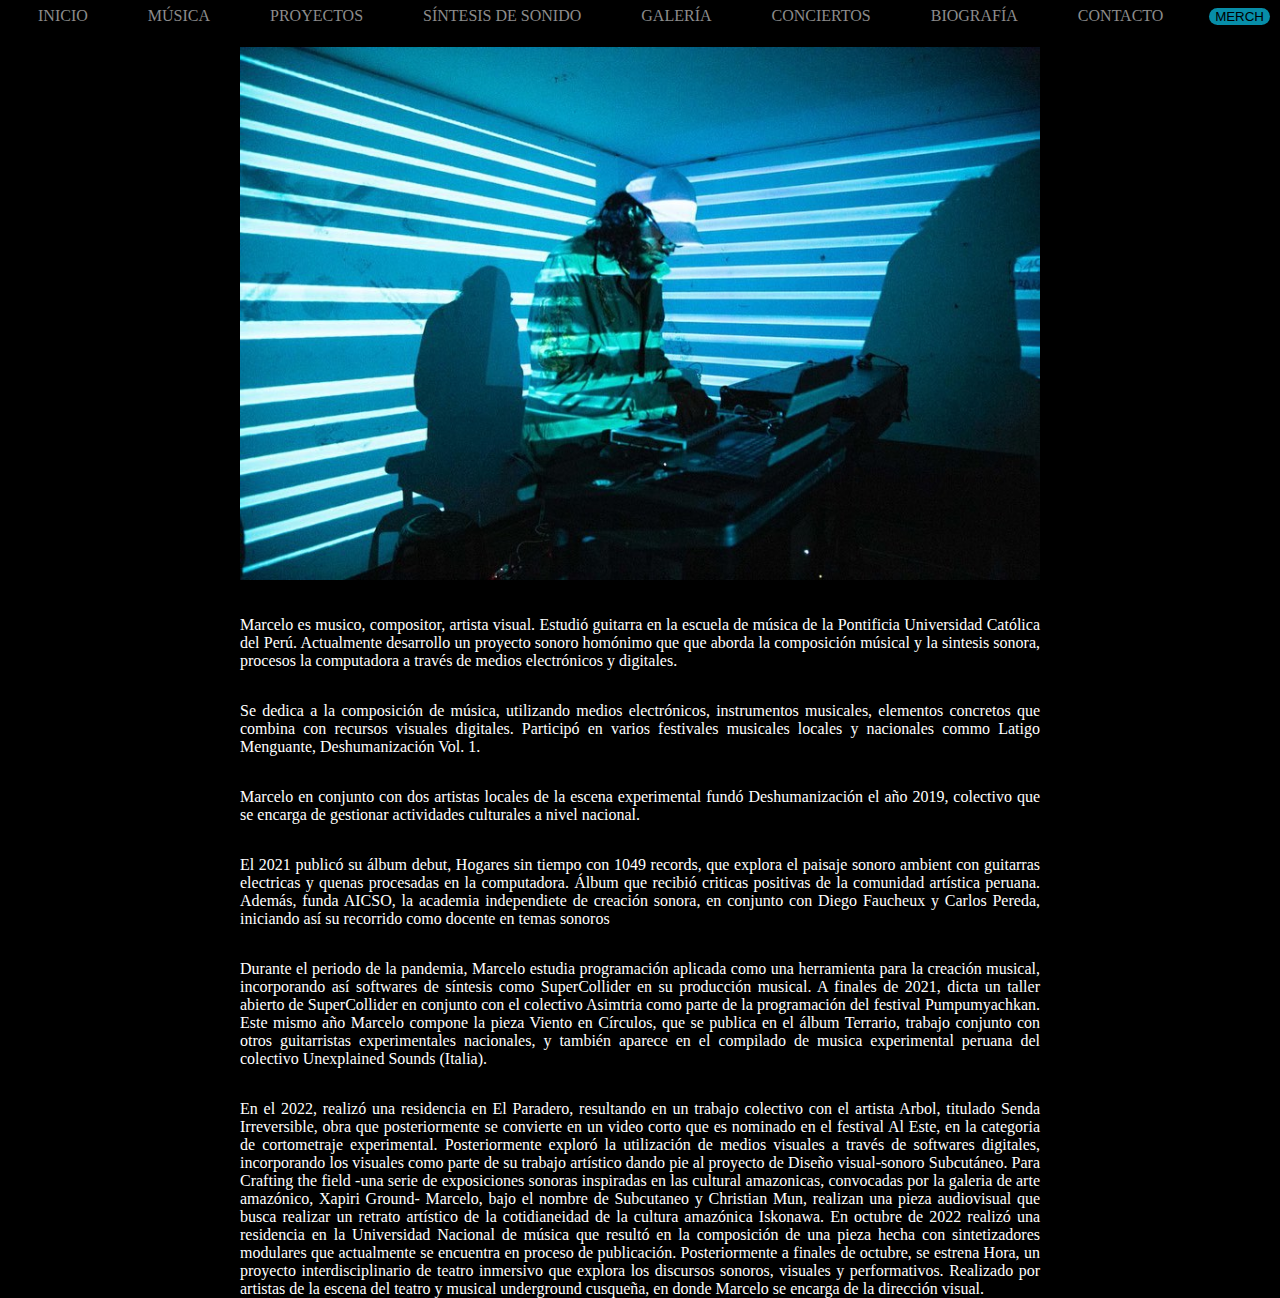
==== bio.html @ 60d63c55 "Add files via upload" ====
<!DOCTYPE html>
<html lang="en">

<head>
    <link href="./style.css" rel="stylesheet">
    <meta charset="UTF-8">
    <meta name="viewport" content="width=device-width, initial-scale=1.0">
    <title>Document</title>
</head>

<body>
    <header class = "front_header">
        <nav >
            <ul class="lista" >
                <li> <a href="index.html"> INICIO </a></li>
                <li> <a href="musica.html"> MÚSICA </a></li>
                <li> <a href="proyectos.html"> PROYECTOS </a></li>
                <li> <a href="sintesis.html"> SÍNTESIS DE SONIDO </a></li>
                <li> <a href="./galeria.html"> GALERÍA </a></li>
                <li> <a href="./conciertos.html"> CONCIERTOS </a></li>
                <li> <a href="./bio.html"> BIOGRAFÍA </a></li>
                <li> <a href="./contacto.html"> CONTACTO </a></li>
            </ul>
        </nav>
        <a class="merch" href="#"> <button>MERCH</button></a>
        <!--buscar por qué si nav hace swap con la liniea de <a 
                  contacto>  contacto se ve abajo y no  la derecha -->
    </header>

    <div class="bio_style">
        <img src="images/bio1.jpg" alt="marcelo mellado, 2022" width="800px">

        <p>
            Marcelo es musico, compositor, artista visual. Estudió guitarra en la escuela de música de la Pontificia Universidad Católica del Perú. Actualmente desarrollo un proyecto sonoro homónimo que que aborda la composición músical y la sintesis sonora, procesos  la computadora a través de medios electrónicos y digitales.
        </p>
        <p>
            Se dedica a la composición de música, utilizando medios electrónicos, instrumentos musicales, elementos concretos que combina con recursos visuales digitales. Participó en varios festivales musicales locales y nacionales commo Latigo Menguante, Deshumanización Vol. 1.
        </p>
        <p>
            Marcelo en conjunto con dos artistas locales de la escena experimental fundó Deshumanización el año 2019, colectivo que se encarga de gestionar actividades culturales a nivel nacional.
        </p>
        <p>
            El 2021 publicó su álbum debut, Hogares sin tiempo con 1049 records, que explora el paisaje sonoro ambient con guitarras electricas y quenas procesadas en la computadora. Álbum que recibió criticas positivas de la comunidad artística peruana. Además, funda AICSO, la academia independiete de creación sonora, en conjunto con Diego Faucheux y Carlos Pereda, iniciando así su recorrido como docente en temas sonoros
        </p>
        <p>
            Durante el periodo de la pandemia, Marcelo estudia programación aplicada como una herramienta para la creación musical, incorporando así softwares de síntesis como SuperCollider en su producción musical. A finales de 2021, dicta un taller abierto de SuperCollider en conjunto con el colectivo Asimtria como parte de la programación del festival Pumpumyachkan. Este mismo año Marcelo compone la pieza Viento en Círculos, que se publica en el álbum Terrario, trabajo conjunto con otros guitarristas experimentales nacionales, y también aparece en el compilado de musica experimental peruana del colectivo Unexplained Sounds (Italia).
        </p>
        <p>
            En el 2022, realizó una residencia en El Paradero, resultando en un trabajo colectivo con el artista Arbol, titulado Senda Irreversible, obra que posteriormente se convierte en un video corto que es nominado en el festival Al Este, en la categoria de cortometraje experimental. Posteriormente exploró la utilización de medios visuales a través de softwares digitales, incorporando los visuales como parte de su trabajo artístico dando pie al proyecto de Diseño visual-sonoro Subcutáneo. Para Crafting the field -una serie de exposiciones sonoras inspiradas en las cultural amazonicas, convocadas por la galeria de arte amazónico, Xapiri Ground- Marcelo, bajo el nombre de Subcutaneo y Christian Mun, realizan una pieza audiovisual que busca realizar un retrato artístico de la cotidianeidad de la cultura amazónica Iskonawa. En octubre de 2022
            realizó una residencia en la Universidad Nacional de música que resultó en la composición de una pieza hecha con sintetizadores modulares que actualmente se encuentra en proceso de publicación. Posteriormente a finales de octubre, se estrena Hora, un proyecto interdisciplinario de teatro inmersivo que explora los discursos sonoros, visuales y performativos. Realizado por artistas de la escena del teatro y musical underground cusqueña, en donde Marcelo se encarga de la dirección visual.
        </p>

    </div>
</body>

</html>
---- style.css ----
* {
    box-sizing: border-box;
    /* color: white; */
    margin: 0;
    text-decoration: none;
}


body {
    font-family: 'consolas';
    background-color: black;
}

.front_page {
    width: 100%;
    height: 100vh;
    background-color: transparent;
    background-image: linear-gradient(rgba(20, 20, 20, 0.60), rgba(0, 0, 0, 0.0));
    background-position: center;
    background-size: center;
}

.front_header {
    /* background-color: rgb(177, 175, 175); */
    padding: 7px 10px;
    display: flex;
    justify-content: space-between;
    /* background-color: rgb(30,30,30); */
    align-items: center;
    /* border-bottom: 1px solid rgb(204, 204, 204); */
}

.titulo {
    color: white;   
    margin: 0;
    display: flex; 
    height: 80%;
    align-items: center;
    text-align: center;
    background-color: transparent;
    justify-content: center;
    font-size: 50px;
    margin: 0px;
    font-weight: 600;
    flex-direction: column;
    padding: 0;
    
}

.subtitulo {
    block-size: 0;
    display: flex;
    text-align: center;
    font-size: 30px;
}


.lista {
    list-style: none;
    padding-left: 0;
    
}

.lista li {

    display: inline-block;
    padding: 0 28px;
}


.lista li a {
    transition: all 0.3js ease 0.0s;
    color:rgb(140,140,140 );
}

.lista li a:hover {
    color: rgb(7, 141, 168)
}

.back-video {
    background-color: transparent;
    position: absolute;
    right: 0px;
    bottom: 0px;
    z-index: -1;
}

@media (min-aspect-ratio: 16/9) {
    .back-video {
        width: 100%;
        height: auto;
    }
}


@media (max-aspect-ratio: 16/9) {
    .back-video {
        width: auto;
        height: 100%;
    }
}

button {
    padding: 5 45px;
    /* margin-right: 50px; */
    background-color: rgba(7, 141, 168, 1);
    border: none;
    border-radius: 50px;
    cursor: pointer;
    transition: all 0.3s ease 0s;
}

button:hover {
    background-color: rgba(22, 222, 222, 0.7);
}




#leyenda {
    display: flex;
    font-family: 'consolas';
    font-size: 20px;
    align-items: center;
    justify-content: center;
}

#leyenda p {
    padding: 10px;
}






/* Regular pages*/




/*BIO*/
.bio_style {
    text-align: center;
    padding: 0;
}

.bio_style img {
    /* border-left: 1px solid white; */
    margin-top: 15px;
}

.bio_style p {

    color: white;
    max-width: 800px;
    padding: 32px 0 0;
    margin: 0 auto;
    text-align: justify;

}



/*CONTACTO*/

/* .contacto {
    position: relative;
    padding: 0 50px ;
    color: white;
    text-align: left;
}

.contactoHeader {
    position: absolute;
    display: flex;
} */

/* CONTACTO */

/* CONTACTO */

.contacto {
    width: 940px;
    position: relative; /* Make the container a positioning context for absolute positioning */
    padding: 0 10px;
    color: white;
    text-align: right;
}

.contacto img {
    width: 100%; /* Make sure the image spans the entire width of the container */
}

.contactoHeader {
    position: absolute; /* Position the text absolutely within the .contacto container */
    bottom: 0; /* Place the text at the bottom */
    right: 0; /* Place the text at the right */
    padding: 10px 10px;
}




/* MUSICA */


.musica a:visited {
    color: white;
}

.musica a:hover{
    color: rgb(7, 141, 168)
}

.musica {
    padding: 15px;
    display: flex;
    flex-direction: column;
    align-items: center;
    justify-content: center;
    color: white;
}

.musica div {
    padding: 40px 0;
}
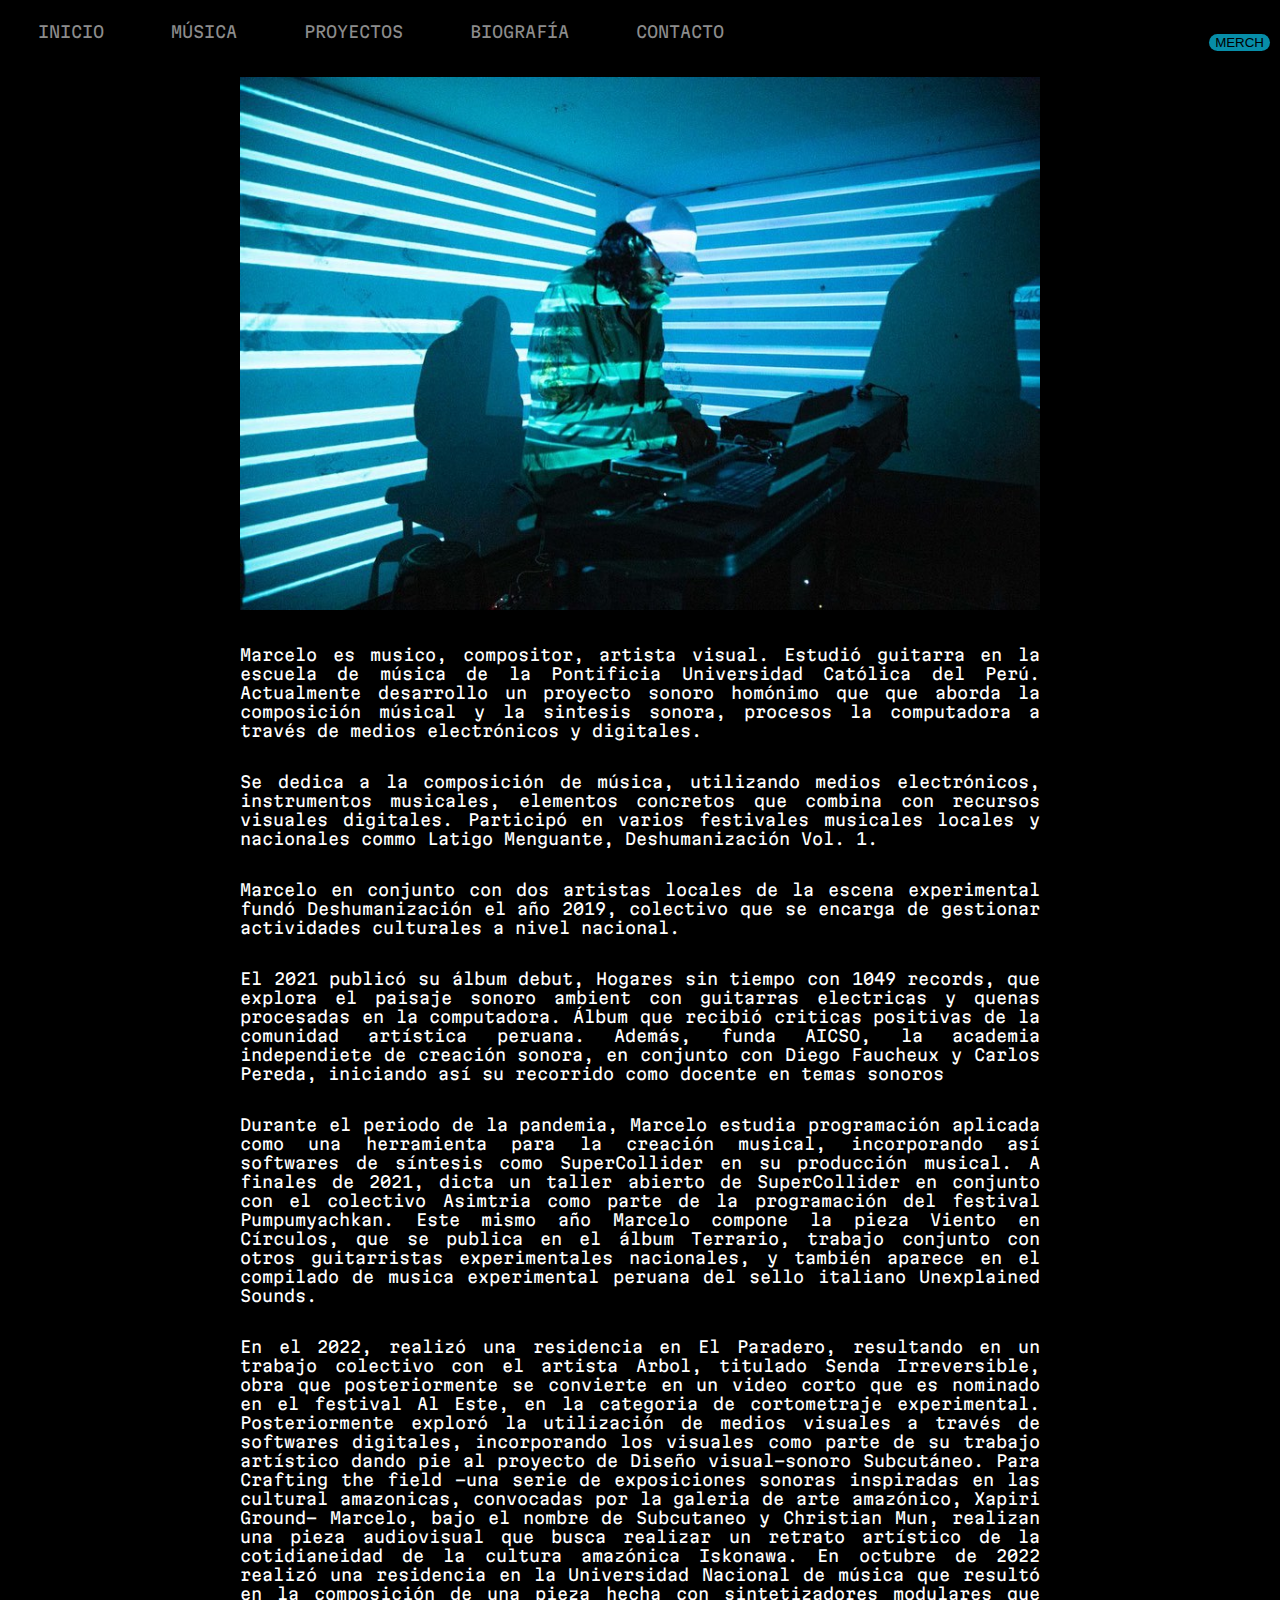
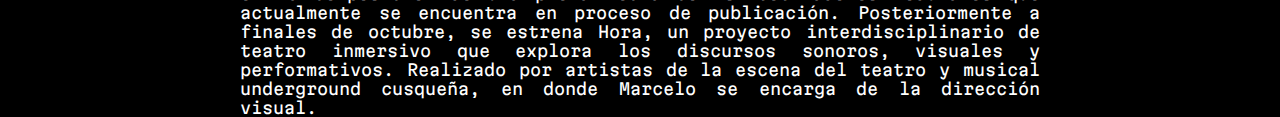
==== commit 330c30c7: "Merge pull request #1 from boxhead2play/New-Update" ====
--- a/bio.html
+++ b/bio.html
@@ -3,9 +3,10 @@
 
 <head>
     <link href="./style.css" rel="stylesheet">
-    <meta charset="UTF-8">
-    <meta name="viewport" content="width=device-width, initial-scale=1.0">
-    <title>Document</title>
+    <link rel="preconnect" href="https://fonts.googleapis.com">
+    <link rel="preconnect" href="https://fonts.gstatic.com" crossorigin>
+    <link href="https://fonts.googleapis.com/css2?family=Martian+Mono:wght@200;600&family=Roboto+Mono:wght@600&display=swap" rel="stylesheet">
+    <title> Bio </title>
 </head>
 
 <body>
@@ -15,16 +16,14 @@
                 <li> <a href="index.html"> INICIO </a></li>
                 <li> <a href="musica.html"> MÚSICA </a></li>
                 <li> <a href="proyectos.html"> PROYECTOS </a></li>
-                <li> <a href="sintesis.html"> SÍNTESIS DE SONIDO </a></li>
-                <li> <a href="./galeria.html"> GALERÍA </a></li>
-                <li> <a href="./conciertos.html"> CONCIERTOS </a></li>
+                <!-- <li> <a href="sintesis.html"> SÍNTESIS DE SONIDO </a></li> -->
+                <!-- <li> <a href="./galeria.html"> GALERÍA </a></li> -->
+                <!-- <li> <a href="./conciertos.html"> CONCIERTOS </a></li> -->
                 <li> <a href="./bio.html"> BIOGRAFÍA </a></li>
                 <li> <a href="./contacto.html"> CONTACTO </a></li>
             </ul>
         </nav>
-        <a class="merch" href="#"> <button>MERCH</button></a>
-        <!--buscar por qué si nav hace swap con la liniea de <a 
-                  contacto>  contacto se ve abajo y no  la derecha -->
+        <a class="merch" href="./merch.html"> <button>MERCH</button></a>
     </header>
 
     <div class="bio_style">
@@ -43,7 +42,7 @@
             El 2021 publicó su álbum debut, Hogares sin tiempo con 1049 records, que explora el paisaje sonoro ambient con guitarras electricas y quenas procesadas en la computadora. Álbum que recibió criticas positivas de la comunidad artística peruana. Además, funda AICSO, la academia independiete de creación sonora, en conjunto con Diego Faucheux y Carlos Pereda, iniciando así su recorrido como docente en temas sonoros
         </p>
         <p>
-            Durante el periodo de la pandemia, Marcelo estudia programación aplicada como una herramienta para la creación musical, incorporando así softwares de síntesis como SuperCollider en su producción musical. A finales de 2021, dicta un taller abierto de SuperCollider en conjunto con el colectivo Asimtria como parte de la programación del festival Pumpumyachkan. Este mismo año Marcelo compone la pieza Viento en Círculos, que se publica en el álbum Terrario, trabajo conjunto con otros guitarristas experimentales nacionales, y también aparece en el compilado de musica experimental peruana del colectivo Unexplained Sounds (Italia).
+            Durante el periodo de la pandemia, Marcelo estudia programación aplicada como una herramienta para la creación musical, incorporando así softwares de síntesis como SuperCollider en su producción musical. A finales de 2021, dicta un taller abierto de SuperCollider en conjunto con el colectivo Asimtria como parte de la programación del festival Pumpumyachkan. Este mismo año Marcelo compone la pieza Viento en Círculos, que se publica en el álbum Terrario, trabajo conjunto con otros guitarristas experimentales nacionales, y también aparece en el compilado de musica experimental peruana del sello italiano Unexplained Sounds.
         </p>
         <p>
             En el 2022, realizó una residencia en El Paradero, resultando en un trabajo colectivo con el artista Arbol, titulado Senda Irreversible, obra que posteriormente se convierte en un video corto que es nominado en el festival Al Este, en la categoria de cortometraje experimental. Posteriormente exploró la utilización de medios visuales a través de softwares digitales, incorporando los visuales como parte de su trabajo artístico dando pie al proyecto de Diseño visual-sonoro Subcutáneo. Para Crafting the field -una serie de exposiciones sonoras inspiradas en las cultural amazonicas, convocadas por la galeria de arte amazónico, Xapiri Ground- Marcelo, bajo el nombre de Subcutaneo y Christian Mun, realizan una pieza audiovisual que busca realizar un retrato artístico de la cotidianeidad de la cultura amazónica Iskonawa. En octubre de 2022
@@ -53,4 +52,4 @@
     </div>
 </body>
 
-</html>+</html>
--- a/style.css
+++ b/style.css
@@ -7,9 +7,12 @@
 
 
 body {
-    font-family: 'consolas';
+    font-family: 'Martian Mono', monospace;
+
+    color: white;
     background-color: black;
 }
+
 
 .front_page {
     width: 100%;
@@ -52,6 +55,7 @@
     display: flex;
     text-align: center;
     font-size: 30px;
+    font-weight: 200;
 }
 
 
@@ -224,4 +228,44 @@
 
 .musica div {
     padding: 40px 0;
-}+}
+
+
+/*proyectos_style*/
+
+.proyectos_style {
+    padding: 15px 15px;
+    display: flex;
+    flex-direction: column;
+    align-items: center;
+    justify-content: center;
+    width: 100%;
+    max-width: 900px;
+    margin: 50px auto;
+}
+
+.proyectos_style div {
+    align-items: center;
+    margin: 60px 0;
+}
+
+.proyectos_style div h2 {
+    margin: 20px 0;
+}
+
+
+/* MERCH */
+
+.merch{
+    font-size: 40px;
+}
+
+.merch p { 
+    display: flex;
+    flex-direction: column;
+    align-items: center;
+    justify-content: center;
+    height: 100vh;
+    /* margin: 0; */
+    text-align: center;
+}
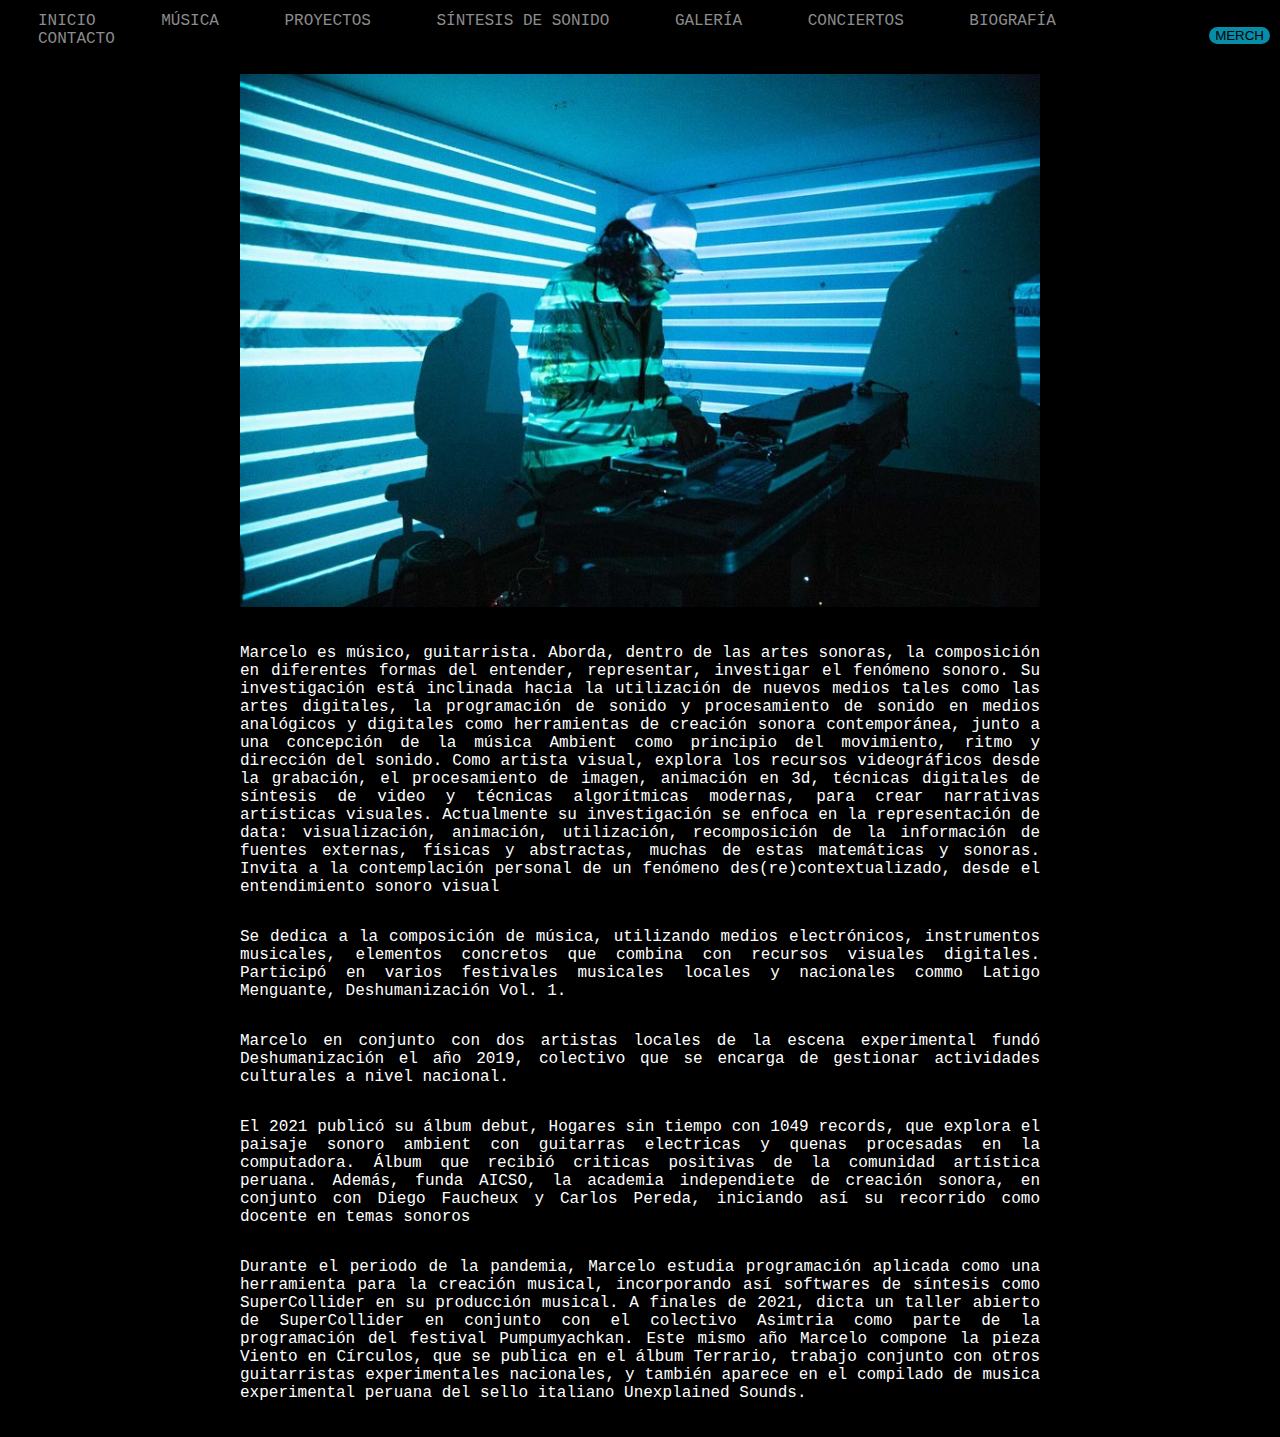
==== commit 03928d31: "cambios junio 2024" ====
--- a/bio.html
+++ b/bio.html
@@ -3,10 +3,9 @@
 
 <head>
     <link href="./style.css" rel="stylesheet">
-    <link rel="preconnect" href="https://fonts.googleapis.com">
-    <link rel="preconnect" href="https://fonts.gstatic.com" crossorigin>
-    <link href="https://fonts.googleapis.com/css2?family=Martian+Mono:wght@200;600&family=Roboto+Mono:wght@600&display=swap" rel="stylesheet">
-    <title> Bio </title>
+    <meta charset="UTF-8">
+    <meta name="viewport" content="width=device-width, initial-scale=1.0">
+    <title>Document</title>
 </head>
 
 <body>
@@ -16,21 +15,27 @@
                 <li> <a href="index.html"> INICIO </a></li>
                 <li> <a href="musica.html"> MÚSICA </a></li>
                 <li> <a href="proyectos.html"> PROYECTOS </a></li>
-                <!-- <li> <a href="sintesis.html"> SÍNTESIS DE SONIDO </a></li> -->
-                <!-- <li> <a href="./galeria.html"> GALERÍA </a></li> -->
-                <!-- <li> <a href="./conciertos.html"> CONCIERTOS </a></li> -->
+                <li> <a href="sintesis.html"> SÍNTESIS DE SONIDO </a></li>
+                <li> <a href="./galeria.html"> GALERÍA </a></li>
+                <li> <a href="./conciertos.html"> CONCIERTOS </a></li>
                 <li> <a href="./bio.html"> BIOGRAFÍA </a></li>
                 <li> <a href="./contacto.html"> CONTACTO </a></li>
             </ul>
         </nav>
-        <a class="merch" href="./merch.html"> <button>MERCH</button></a>
+        <a class="merch" href="#"> <button>MERCH</button></a>
+        <!--buscar por qué si nav hace swap con la liniea de <a 
+                  contacto>  contacto se ve abajo y no  la derecha -->
     </header>
 
     <div class="bio_style">
         <img src="images/bio1.jpg" alt="marcelo mellado, 2022" width="800px">
 
         <p>
-            Marcelo es musico, compositor, artista visual. Estudió guitarra en la escuela de música de la Pontificia Universidad Católica del Perú. Actualmente desarrollo un proyecto sonoro homónimo que que aborda la composición músical y la sintesis sonora, procesos  la computadora a través de medios electrónicos y digitales.
+            Marcelo es músico, guitarrista. Aborda, dentro de las artes sonoras, la composición en diferentes formas del entender, representar, investigar el fenómeno sonoro. Su investigación está inclinada hacia la utilización de nuevos medios tales como las artes digitales, la programación de sonido y procesamiento de sonido en medios analógicos y digitales como herramientas de creación sonora contemporánea, junto a una concepción de la música Ambient como principio del movimiento, ritmo y dirección del sonido.
+
+            Como artista visual, explora los recursos videográficos desde la grabación, el procesamiento de imagen, animación en 3d, técnicas digitales de síntesis de video y técnicas algorítmicas modernas, para crear narrativas artísticas visuales. Actualmente su investigación se enfoca en la representación de data: visualización, animación, utilización, recomposición de la información de fuentes externas, físicas y abstractas, muchas de estas matemáticas y sonoras. 
+            
+            Invita a la contemplación personal de un fenómeno des(re)contextualizado, desde el entendimiento sonoro visual
         </p>
         <p>
             Se dedica a la composición de música, utilizando medios electrónicos, instrumentos musicales, elementos concretos que combina con recursos visuales digitales. Participó en varios festivales musicales locales y nacionales commo Latigo Menguante, Deshumanización Vol. 1.
@@ -44,10 +49,7 @@
         <p>
             Durante el periodo de la pandemia, Marcelo estudia programación aplicada como una herramienta para la creación musical, incorporando así softwares de síntesis como SuperCollider en su producción musical. A finales de 2021, dicta un taller abierto de SuperCollider en conjunto con el colectivo Asimtria como parte de la programación del festival Pumpumyachkan. Este mismo año Marcelo compone la pieza Viento en Círculos, que se publica en el álbum Terrario, trabajo conjunto con otros guitarristas experimentales nacionales, y también aparece en el compilado de musica experimental peruana del sello italiano Unexplained Sounds.
         </p>
-        <p>
-            En el 2022, realizó una residencia en El Paradero, resultando en un trabajo colectivo con el artista Arbol, titulado Senda Irreversible, obra que posteriormente se convierte en un video corto que es nominado en el festival Al Este, en la categoria de cortometraje experimental. Posteriormente exploró la utilización de medios visuales a través de softwares digitales, incorporando los visuales como parte de su trabajo artístico dando pie al proyecto de Diseño visual-sonoro Subcutáneo. Para Crafting the field -una serie de exposiciones sonoras inspiradas en las cultural amazonicas, convocadas por la galeria de arte amazónico, Xapiri Ground- Marcelo, bajo el nombre de Subcutaneo y Christian Mun, realizan una pieza audiovisual que busca realizar un retrato artístico de la cotidianeidad de la cultura amazónica Iskonawa. En octubre de 2022
-            realizó una residencia en la Universidad Nacional de música que resultó en la composición de una pieza hecha con sintetizadores modulares que actualmente se encuentra en proceso de publicación. Posteriormente a finales de octubre, se estrena Hora, un proyecto interdisciplinario de teatro inmersivo que explora los discursos sonoros, visuales y performativos. Realizado por artistas de la escena del teatro y musical underground cusqueña, en donde Marcelo se encarga de la dirección visual.
-        </p>
+    
 
     </div>
 </body>
